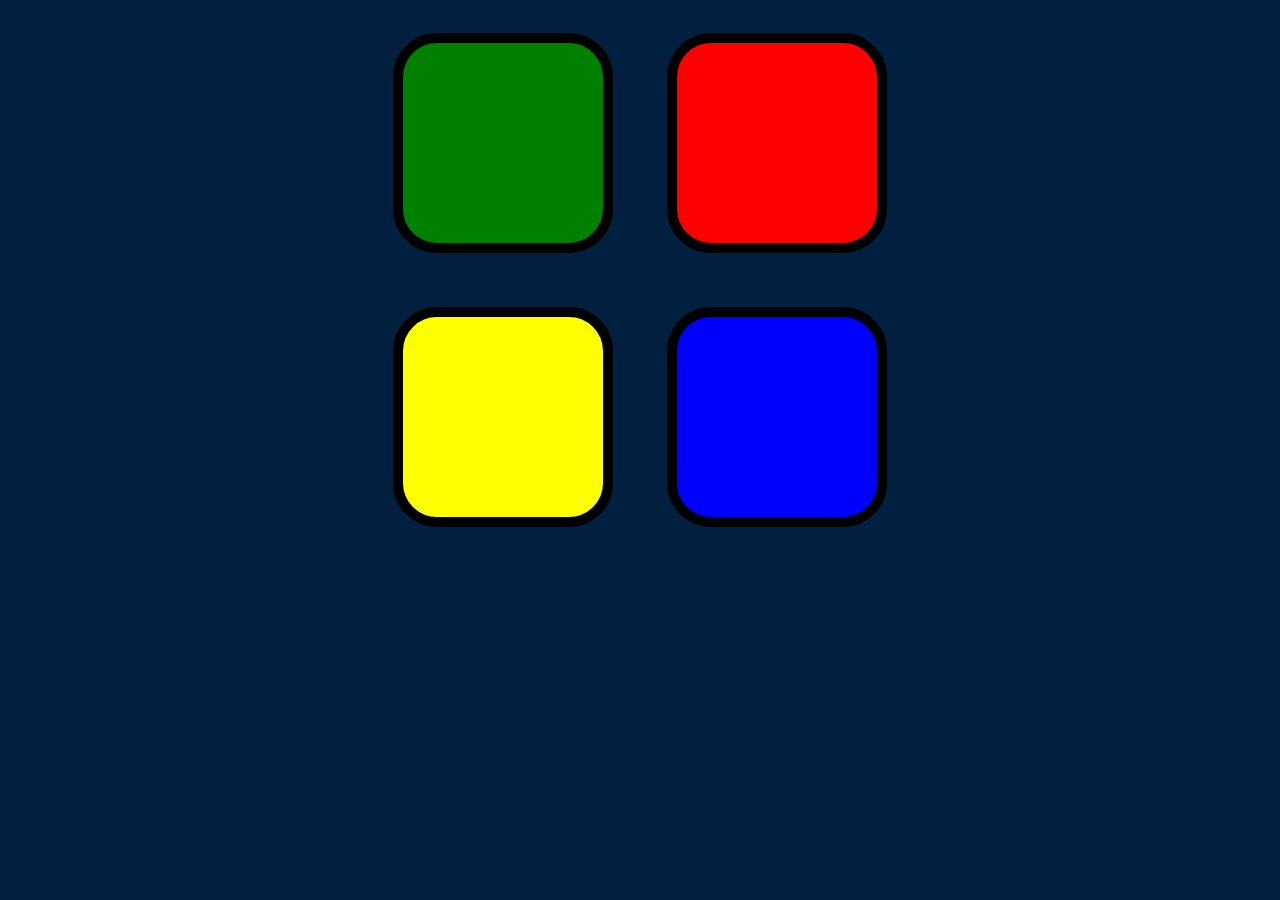
==== Simon Game Challenge Starting Files/index.html @ eaf621e2 "changes" ====
<!DOCTYPE html>
<html lang="en" dir="ltr">
  <head>
    <meta charset="utf-8" />
    <title>Simon</title>
    <link rel="stylesheet" href="styles.css" />
    <link
      href="https://fonts.googleapis.com/css?family=Press+Start+2P"
      rel="stylesheet"
    />
  </head>

  <body>
    <h1 id="level-title">Press A Key to Start</h1>
    <div class="container">
      <div lass="row">
        <div type="button" id="green" class="btn green"></div>

        <div type="button" id="red" class="btn red"></div>
      </div>

      <div class="row">
        <div type="button" id="yellow" class="btn yellow"></div>
        <div type="button" id="blue" class="btn blue"></div>
      </div>
    </div>
    <script
      src="https://code.jquery.com/jquery-3.7.1.js"
      integrity="sha256-eKhayi8LEQwp4NKxN+CfCh+3qOVUtJn3QNZ0TciWLP4="
      crossorigin="anonymous"
    ></script>

    <script src="./game.js"></script>
  </body>
</html>
---- Simon Game Challenge Starting Files/styles.css ----
body {
  text-align: center;
  background-color: #011F3F;
}

#level-title {
  font-family: 'Press Start 2P', cursive;
  font-size: 3rem;
  margin:  5%;
  color: #FEF2BF;
}

.container {
  display: block;
  width: 50%;
  margin: auto;

}

.btn {
  margin: 25px;
  display: inline-block;
  height: 200px;
  width: 200px;
  border: 10px solid black;
  border-radius: 20%;
}

.game-over {
  background-color: red;
  opacity: 0.8;
}

.red {
  background-color: red;
}

.green {
  background-color: green;
}

.blue {
  background-color: blue;
}

.yellow {
  background-color: yellow;
}

.pressed {
  box-shadow: 0 0 20px white;
  background-color: grey;
}
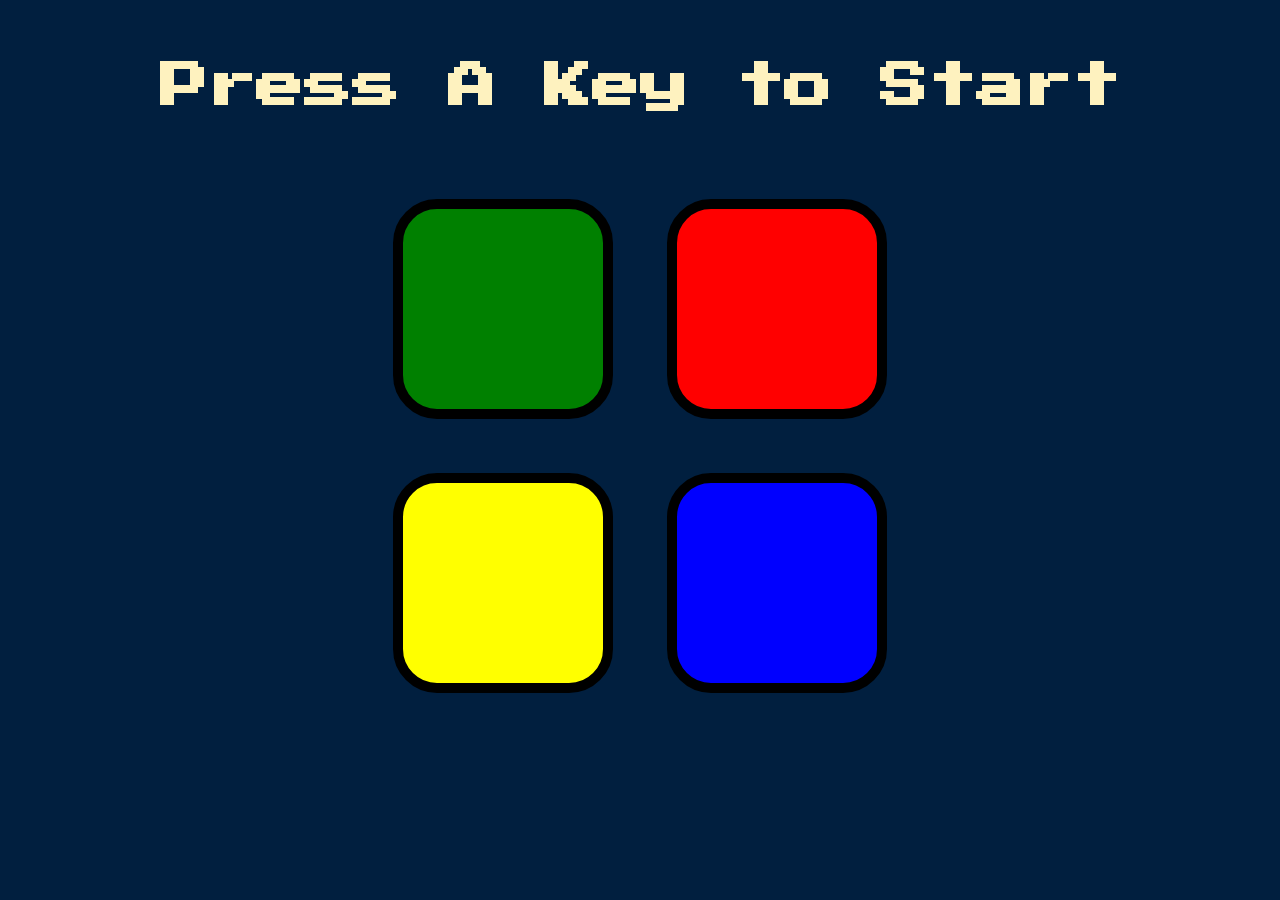
==== commit f801e7e4: "changes" ====
--- a/Simon Game Challenge Starting Files/index.html
+++ b/Simon Game Challenge Starting Files/index.html
@@ -31,5 +31,5 @@
     ></script>
 
     <script src="./game.js"></script>
-  </body>
+  </body> 
 </html>
